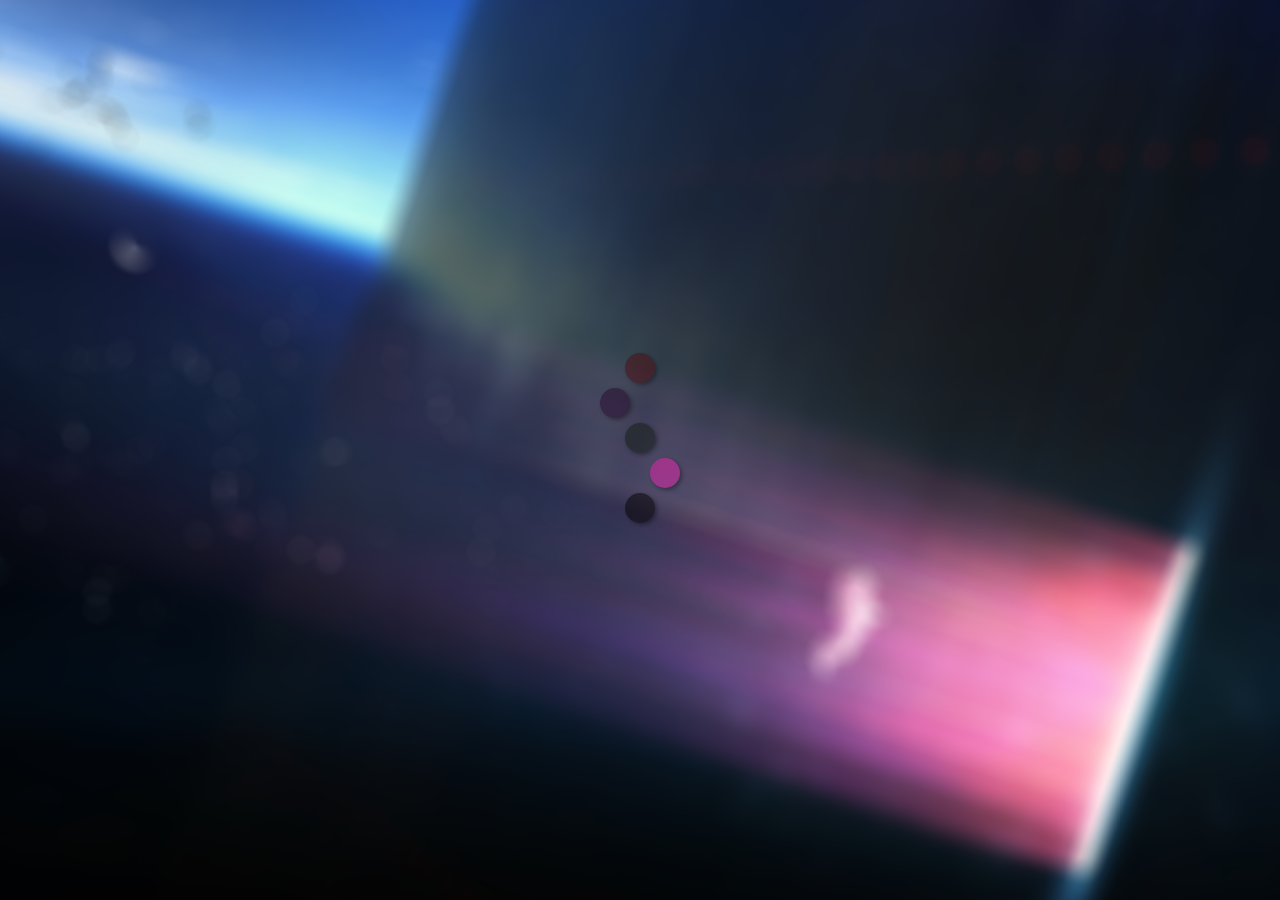
==== index.html @ f4ed7143 "First Upload" ====
<!DOCTYPE html>
<html lang="en">
	<head>
		<meta http-equiv="content-type" content="text/html; charset=UTF-8">
		<title>New Tab</title>
		<link rel="stylesheet" type="text/css" href="styles.css"/>
		<link rel="shortcut icon" href="favicon.ico" />
		<style>
			*:focus { outline: none; }
			body { background: url(backgrounds/background_00.png) no-repeat center; }
			#mainio { height: 200px; width: 50px; }
			#mainio a div {
			  height: 30px;
			  width: 30px;
				margin: 5px auto;
			  border-radius: 20px;
			  opacity: 0.5;
				transition: .5s;
			  filter: drop-shadow(2px 2px 2px rgba(0,0,0,0.7));
			}
			#mainio a div:hover { opacity: 0.8; }
		</style>
	</head>
  <body>
    <div id='wrapper'>
      <div id='mainio'>
        <a href="pages/eins.html"><div style="background-color: #4C0B0F;"></div></a>
        <a href="pages/zwei.html"><div style="background-color: #27092E; margin-left:-15px;"></div></a>
        <a href="pages/drei.html"><div style="background-color: #131C11;"></div></a>
        <a href="pages/vier.html"><div style="background-color: #E826AF; margin-right:-15px;"></div></a>
        <a href="pages/funf.html"><div style="background-color: #020000;"></div></a>
      </div>
    </div>
  </body>
</html>
---- styles.css ----
html {
  height: 100%;
}
body {
  margin: 0;
  height: 100%;

  background-size: cover;
  display: flex;
  justify-content: center;
  align-items: center;
  font-family: 'Nunito';
  color: rgba(0,0,0,.3);
}
a {
  text-decoration: none;
  color: #fff;
  transition: color .2s;
}
#image_box {
  float:left;
  display:inline-block;
  margin-right:20px;
  background-position: center;
  background-size: 100%;
  border-radius: 10px;
  filter: drop-shadow(2px 2px 2px rgba(0,0,0,0.7));
}
#image_text {
  position: absolute;
  top: 220px;
  width: 100%;
  font-size: 40px;
  text-align: center;
  filter: drop-shadow(2px 2px 2px rgba(255,170,245,0.7));

}
#wrapper {
  display:inline-block;
}
#links {
  background: rgba(255,255,255,.15);
  backdrop-filter: blur(20px);
  padding: 2em;
  border-radius: 10px;
}
.title_img {
  margin-top:-10px;
  margin-bottom:-8px;
  margin-left:-18px;
  filter: invert(100%) drop-shadow(1.5px 1.5px 1.5px rgba(0,0,0,0.7));
}
.row {
  border-top: 1px solid rgba(255,255,255,.3);
  border-bottom: 1px solid rgba(0,0,0,.1);
  padding: .5em;
  position: relative;
  display: flex;
  flex-flow: row nowrap;
  justify-content: space-between;
}
.row:nth-of-type(1):before,
.row:last-child:before {
  content: '';
  display: block;
  height: 1px;
  background: rgba(0,0,0,.1);
  position: absolute;
  top: -2px;
  right: 0;
  bottom: auto;
  left: 0;
}
.row:last-child {
  border-bottom: 1px solid rgba(0,0,0,.1);
}
.row:last-child:before {
  background: rgba(255,255,255,.3);
  top: auto;
  bottom: -2px;
}
.row:after {
  content: '';
  display: table;
  clear: both;
}
.row > span,
.row > a {
  float: left;
}
.row > a {
  margin: 0 1em;
  text-shadow: 1px 1px 0 rgba(0,0,0,.5);
  font-family: monospace, monospace;
}
.row > a:last-child {
  margin-right: 0;
}
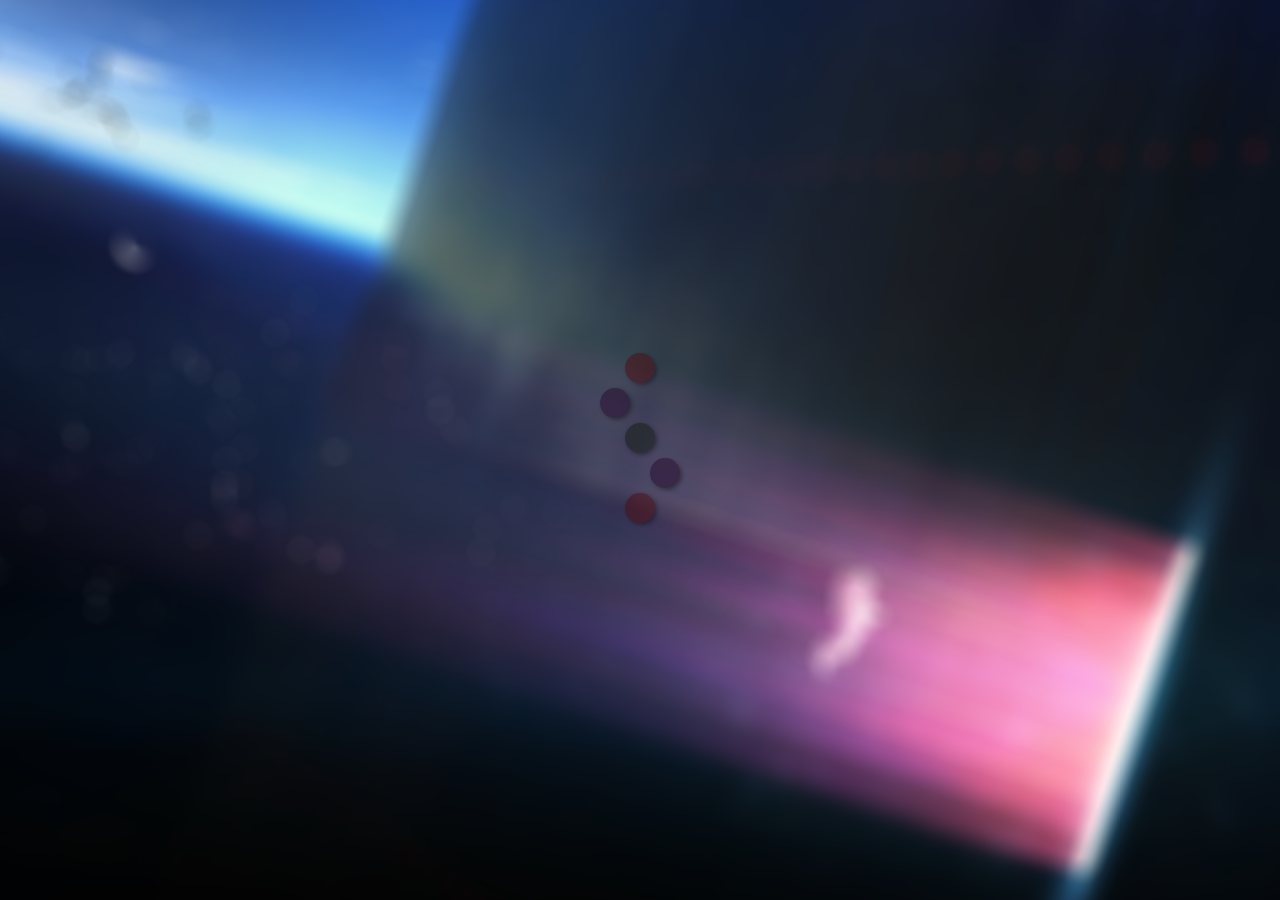
==== commit da2fb675: "Fixing links" ====
--- a/index.html
+++ b/index.html
@@ -24,11 +24,11 @@
   <body>
     <div id='wrapper'>
       <div id='mainio'>
-        <a href="pages/eins.html"><div style="background-color: #4C0B0F;"></div></a>
-        <a href="pages/zwei.html"><div style="background-color: #27092E; margin-left:-15px;"></div></a>
-        <a href="pages/drei.html"><div style="background-color: #131C11;"></div></a>
-        <a href="pages/vier.html"><div style="background-color: #E826AF; margin-right:-15px;"></div></a>
-        <a href="pages/funf.html"><div style="background-color: #020000;"></div></a>
+        <a href="pages/one.html"><div style="background-color: #4C0B0F;"></div></a>
+        <a href="pages/two.html"><div style="background-color: #27092E; margin-left:-15px;"></div></a>
+        <a href="pages/three.html"><div style="background-color: #131C11;"></div></a>
+        <a href="pages/two.html"><div style="background-color: #27092E; margin-right:-15px;"></div></a>
+        <a href="pages/one.html"><div style="background-color: #4C0B0F;"></div></a>
       </div>
     </div>
   </body>
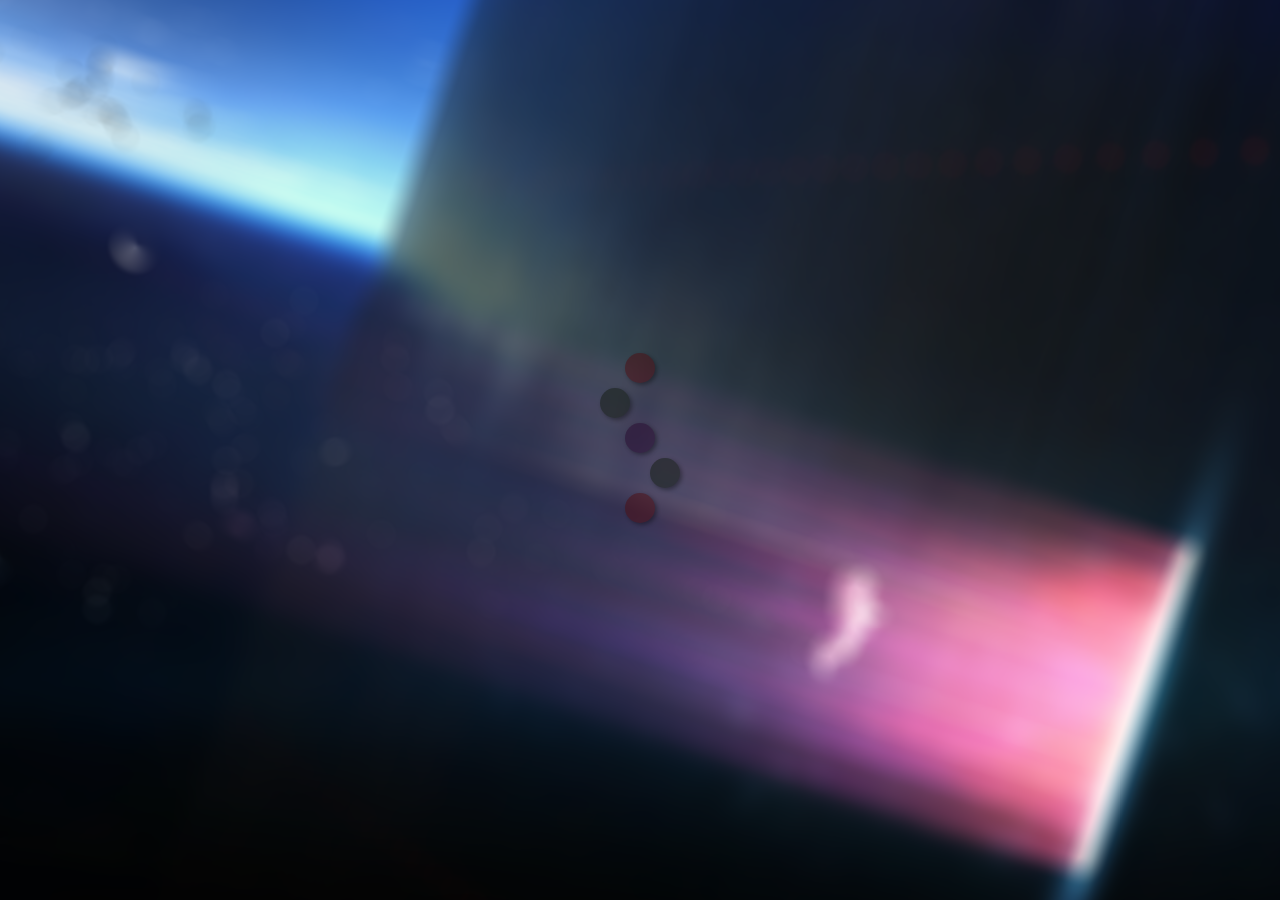
==== commit 12ae5061: "Fixing colours" ====
--- a/index.html
+++ b/index.html
@@ -25,9 +25,9 @@
     <div id='wrapper'>
       <div id='mainio'>
         <a href="pages/one.html"><div style="background-color: #4C0B0F;"></div></a>
-        <a href="pages/two.html"><div style="background-color: #27092E; margin-left:-15px;"></div></a>
-        <a href="pages/three.html"><div style="background-color: #131C11;"></div></a>
-        <a href="pages/two.html"><div style="background-color: #27092E; margin-right:-15px;"></div></a>
+        <a href="pages/two.html"><div style="background-color: #131C11; margin-left:-15px;"></div></a>
+        <a href="pages/three.html"><div style="background-color: #27092E;"></div></a>
+        <a href="pages/two.html"><div style="background-color: #131C11; margin-right:-15px;"></div></a>
         <a href="pages/one.html"><div style="background-color: #4C0B0F;"></div></a>
       </div>
     </div>
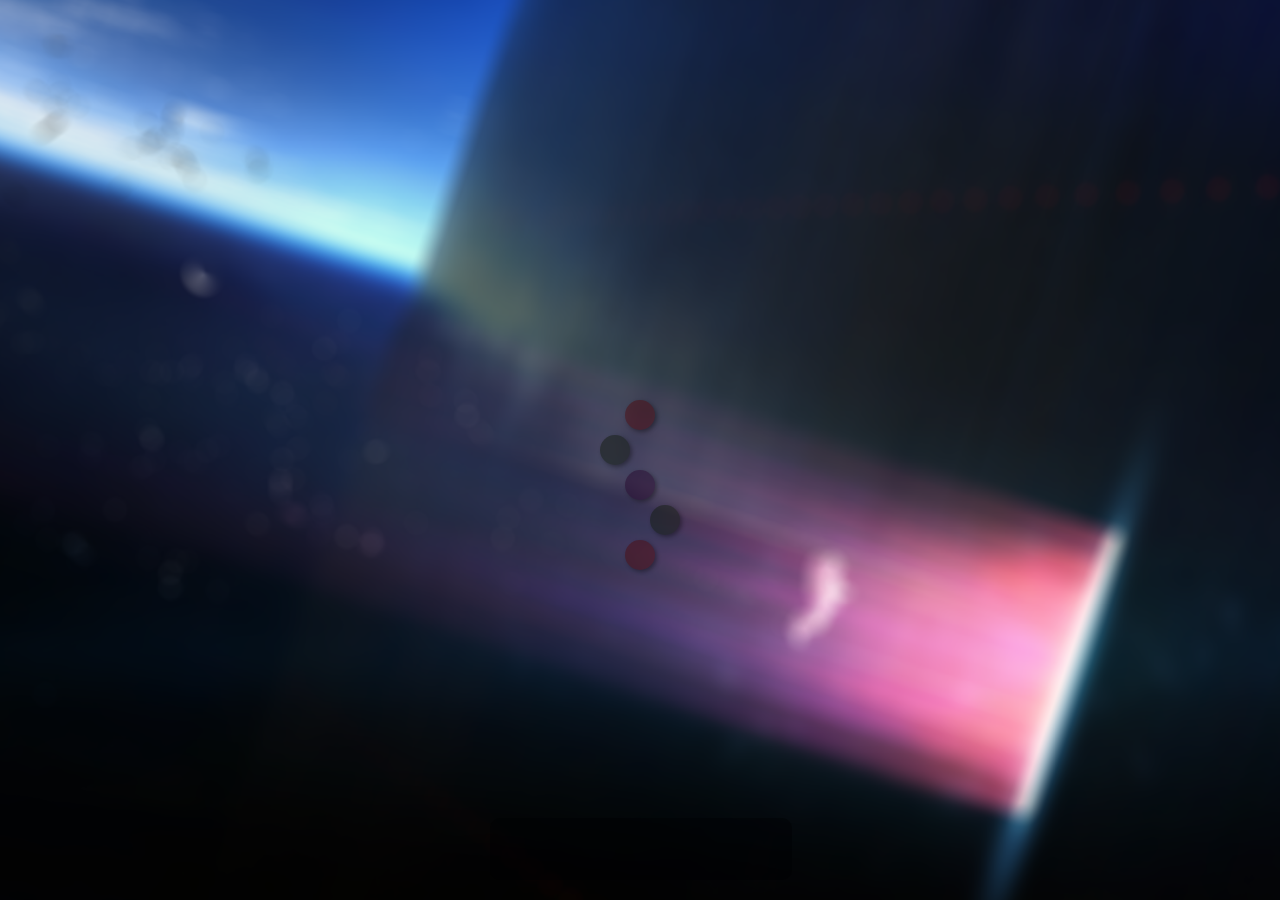
==== commit 11c5113c: "Added Search Function" ====
--- a/index.html
+++ b/index.html
@@ -4,32 +4,19 @@
 		<meta http-equiv="content-type" content="text/html; charset=UTF-8">
 		<title>New Tab</title>
 		<link rel="stylesheet" type="text/css" href="styles.css"/>
-		<link rel="shortcut icon" href="favicon.ico" />
-		<style>
-			*:focus { outline: none; }
-			body { background: url(backgrounds/background_00.png) no-repeat center; }
-			#mainio { height: 200px; width: 50px; }
-			#mainio a div {
-			  height: 30px;
-			  width: 30px;
-				margin: 5px auto;
-			  border-radius: 20px;
-			  opacity: 0.5;
-				transition: .5s;
-			  filter: drop-shadow(2px 2px 2px rgba(0,0,0,0.7));
-			}
-			#mainio a div:hover { opacity: 0.8; }
-		</style>
+		<link rel="shortcut icon" href="favicon.ico"/>
 	</head>
   <body>
     <div id='wrapper'>
-      <div id='mainio'>
-        <a href="pages/one.html"><div style="background-color: #4C0B0F;"></div></a>
-        <a href="pages/two.html"><div style="background-color: #131C11; margin-left:-15px;"></div></a>
-        <a href="pages/three.html"><div style="background-color: #27092E;"></div></a>
-        <a href="pages/two.html"><div style="background-color: #131C11; margin-right:-15px;"></div></a>
-        <a href="pages/one.html"><div style="background-color: #4C0B0F;"></div></a>
-      </div>
-    </div>
+			<div id='page_buttons'>
+	      <a href="pages/1.html"><div style="background-color: #4C0B0F;"></div></a>
+	      <a href="pages/2.html"><div style="background-color: #131C11; margin-left:-15px;"></div></a>
+	      <a href="pages/3.html"><div style="background-color: #27092E;"></div></a>
+	      <a href="pages/2.html"><div style="background-color: #131C11; margin-right:-15px;"></div></a>
+	      <a href="pages/1.html"><div style="background-color: #4C0B0F;"></div></a>
+			</div>
+			<input id='searchbox' class='move_down' name="q" type="text" autocomplete="off" class="cleardefault" maxlength="100" placeholder="" size="17" autofocus="autofocus"/>
+		</div>
   </body>
+	<script src="js/search.js"></script>
 </html>
--- a/styles.css
+++ b/styles.css
@@ -1,98 +1,88 @@
+@keyframes fade_in {
+    from { opacity: 0; }
+    to   { opacity: 1; }
+}
+@keyframes fade_out {
+    from { opacity: 1; }
+    to   { opacity: 0; }
+}
+*:focus {
+  outline: none;
+}
 html {
   height: 100%;
 }
 body {
+  background: url(backgrounds/background_00.png) no-repeat center;
   margin: 0;
   height: 100%;
-
   background-size: cover;
   display: flex;
   justify-content: center;
   align-items: center;
   font-family: 'Nunito';
   color: rgba(0,0,0,.3);
+  animation: fade_in 0.4s;
 }
 a {
   text-decoration: none;
   color: #fff;
   transition: color .2s;
 }
-#image_box {
-  float:left;
-  display:inline-block;
-  margin-right:20px;
-  background-position: center;
-  background-size: 100%;
-  border-radius: 10px;
+#wrapper {
+  height: 100%;
+  width: 300px;
+}
+#page_buttons {
+  height: 200px;
+  width: 50px;
+  margin: auto;
+  margin-top: 400px;
+  transition: .3s ease-in-out;
+}
+#page_buttons a div {
+  height: 30px;
+  width: 30px;
+  margin: 5px auto;
+  border-radius: 20px;
+  opacity: 0.5;
+  transition: .5s;
   filter: drop-shadow(2px 2px 2px rgba(0,0,0,0.7));
 }
-#image_text {
+#page_buttons a div:hover {
+  opacity: 0.8;
+}
+
+#searchbox {
+  background: rgba(0,0,0,.2);
+  border: none;
+  border-radius: 10px;
+  color: #FFF;
+  font-family: "Roboto" , "ぼくたちのゴシック２ボールド";
+  font-size: 14pt;
+  font-stretch: condensed;
+  line-height: 60px !important;
   position: absolute;
-  top: 220px;
-  width: 100%;
-  font-size: 40px;
-  text-align: center;
-  filter: drop-shadow(2px 2px 2px rgba(255,170,245,0.7));
-
+  height: 60px;
+  width: 280px;
+  padding-left: 20px;
+  transition: all 1s ease-in-out !important;
 }
-#wrapper {
-  display:inline-block;
+#searchbox:focus {
+  background: rgba(1,0,2,.4);
+  transition: all .3s ease-in-out !important;
 }
-#links {
-  background: rgba(255,255,255,.15);
-  backdrop-filter: blur(20px);
-  padding: 2em;
-  border-radius: 10px;
+.move_up {
+  bottom: 460px;
 }
-.title_img {
-  margin-top:-10px;
-  margin-bottom:-8px;
-  margin-left:-18px;
-  filter: invert(100%) drop-shadow(1.5px 1.5px 1.5px rgba(0,0,0,0.7));
+.move_down {
+  bottom: 20px;
 }
-.row {
-  border-top: 1px solid rgba(255,255,255,.3);
-  border-bottom: 1px solid rgba(0,0,0,.1);
-  padding: .5em;
-  position: relative;
-  display: flex;
-  flex-flow: row nowrap;
-  justify-content: space-between;
+.fade_out {
+  animation: fade_out .5s;
+  opacity: 0;
 }
-.row:nth-of-type(1):before,
-.row:last-child:before {
-  content: '';
-  display: block;
-  height: 1px;
-  background: rgba(0,0,0,.1);
-  position: absolute;
-  top: -2px;
-  right: 0;
-  bottom: auto;
-  left: 0;
+.fade_in {
+  animation: fade_in .5s;
+  opacity: 1;
 }
-.row:last-child {
-  border-bottom: 1px solid rgba(0,0,0,.1);
-}
-.row:last-child:before {
-  background: rgba(255,255,255,.3);
-  top: auto;
-  bottom: -2px;
-}
-.row:after {
-  content: '';
-  display: table;
-  clear: both;
-}
-.row > span,
-.row > a {
-  float: left;
-}
-.row > a {
-  margin: 0 1em;
-  text-shadow: 1px 1px 0 rgba(0,0,0,.5);
-  font-family: monospace, monospace;
-}
-.row > a:last-child {
-  margin-right: 0;
-}
